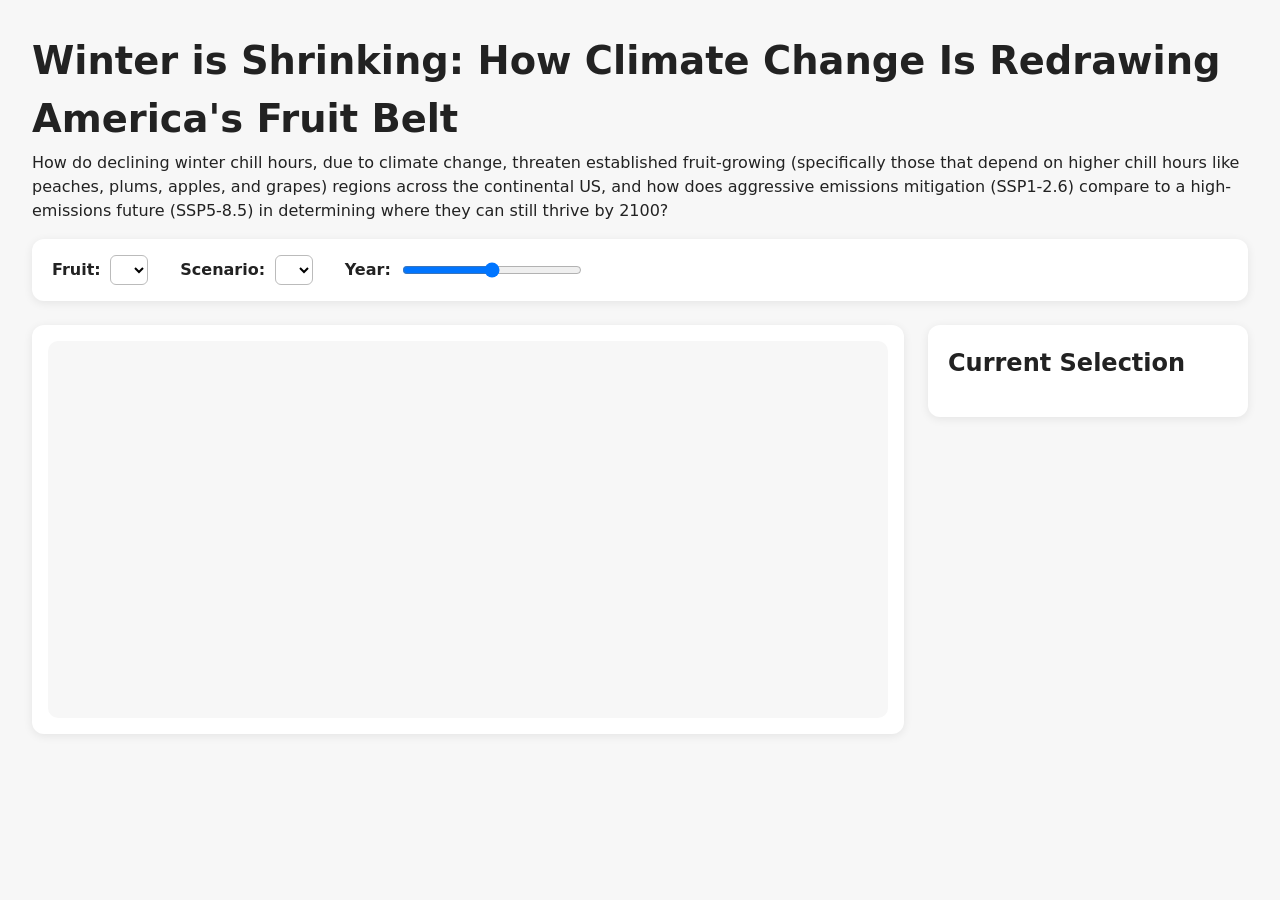
==== index.html @ 72997c23 "Refactor layout and visualization for climate change fruit suitability app - Updated HTML structure " ====
<!DOCTYPE html>
<html lang="en">
<head>
  <meta charset="UTF-8" />
  <meta name="viewport" content="width=device-width, initial-scale=1.0" />

  <title>Winter Chill Fruit Suitability</title>

  <script src="https://d3js.org/d3.v7.min.js"></script>
  <link rel="stylesheet" href="style.css" />
</head>

<body>
  <main>
    <h1>Winter is Shrinking: How Climate Change Is Redrawing America's Fruit Belt</h1>

    <p>
      How do declining winter chill hours, due to climate change, threaten established fruit-growing (specifically those that depend on higher chill hours like peaches, plums, apples, and grapes) regions across the continental US, and how does aggressive emissions mitigation (SSP1-2.6) compare to a high-emissions future (SSP5-8.5) in determining where they can still thrive by 2100?
    </p>

    <section id="controls">
      <label>
        Fruit:
        <select id="fruit-select"></select>
      </label>

      <label>
        Scenario:
        <select id="scenario-select"></select>
      </label>

      <label>
        Year:
        <input id="year-slider" type="range" />
        <span id="year-label"></span>
      </label>
    </section>
    <section id="vis-layout">
        <section id="chart-section">
        <svg id="map" width="960" height="430" viewBox="0 0 960 430" preserveAspectRatio="xMidYMid meet"></svg>
        </section>

        <section id="details">
        <h2>Current Selection</h2>
        <p id="selection-summary"></p>
        </section>
    </section>
  </main>

  <div id="tooltip"></div>

  <script src="main.js"></script>
</body>
</html>
---- style.css ----
/* -----------------------------
   Global styles
----------------------------- */

* {
  box-sizing: border-box;
}

body {
  margin: 0;
  padding: 2rem;
  font-family: system-ui, sans-serif;
  background: #f7f7f7;
  color: #222;
  line-height: 1.5;
}

h1 {
  margin-top: 0;
  margin-bottom: 0.25rem;
  font-size: 2.4rem;
}

p {
  margin-top: 0;
}

/* -----------------------------
   Controls
----------------------------- */

#controls {
  display: flex;
  flex-wrap: wrap;
  gap: 2rem;
  align-items: center;

  background: white;
  border-radius: 12px;
  padding: 1rem 1.25rem;
  box-shadow: 0 2px 10px rgb(0 0 0 / 0.08);
  margin-bottom: 1.5rem;
}

label {
  display: flex;
  align-items: center;
  gap: 0.6rem;
  font-weight: 600;
}

select,
input[type="range"] {
  cursor: pointer;
}

select {
  padding: 0.35rem 0.5rem;
  border-radius: 6px;
  border: 1px solid #bbb;
  background: white;
}

input[type="range"] {
  width: 180px;
}

#year-label {
  font-weight: 700;
  min-width: 50px;
}

/* -----------------------------
   Main visualization layout
----------------------------- */

#vis-layout {
  display: grid;
  grid-template-columns: minmax(0, 1fr) 320px;
  gap: 1.5rem;
  align-items: start;
  margin-bottom: 1.5rem;
}

#chart-section {
  background: white;
  border-radius: 12px;
  padding: 1rem;
  box-shadow: 0 2px 10px rgb(0 0 0 / 0.08);
  overflow: hidden;
}

#map {
  width: 100%;
  height: auto;
  display: block;
  background: #f7f7f7;
  border-radius: 10px;
}

/* -----------------------------
   Current selection panel
----------------------------- */

#details {
  background: white;
  border-radius: 12px;
  padding: 1.25rem;
  box-shadow: 0 2px 10px rgb(0 0 0 / 0.08);
}

#details h2 {
  margin-top: 0;
  margin-bottom: 1rem;
}

#selection-summary {
  margin: 0;
}

/* -----------------------------
   Map cells
----------------------------- */

.climate-cell {
  transition: fill 0.25s ease;
}

.climate-cell:hover {
  stroke: black;
  stroke-width: 1px;
}

/* -----------------------------
   Tooltip
----------------------------- */

#tooltip {
  position: absolute;
  opacity: 0;
  pointer-events: none;

  background: white;
  color: #222;

  border: 1px solid #bbb;
  border-radius: 8px;

  padding: 0.75rem;
  font-size: 0.9rem;

  box-shadow: 0 4px 12px rgb(0 0 0 / 0.15);

  max-width: 260px;

  transition: opacity 0.12s ease;
}

/* -----------------------------
   Responsive
----------------------------- */

@media (max-width: 900px) {
  #vis-layout {
    grid-template-columns: 1fr;
  }
}

@media (max-width: 800px) {
  body {
    padding: 1rem;
  }

  #controls {
    flex-direction: column;
    align-items: flex-start;
    gap: 1rem;
  }

  input[type="range"] {
    width: 100%;
  }
}
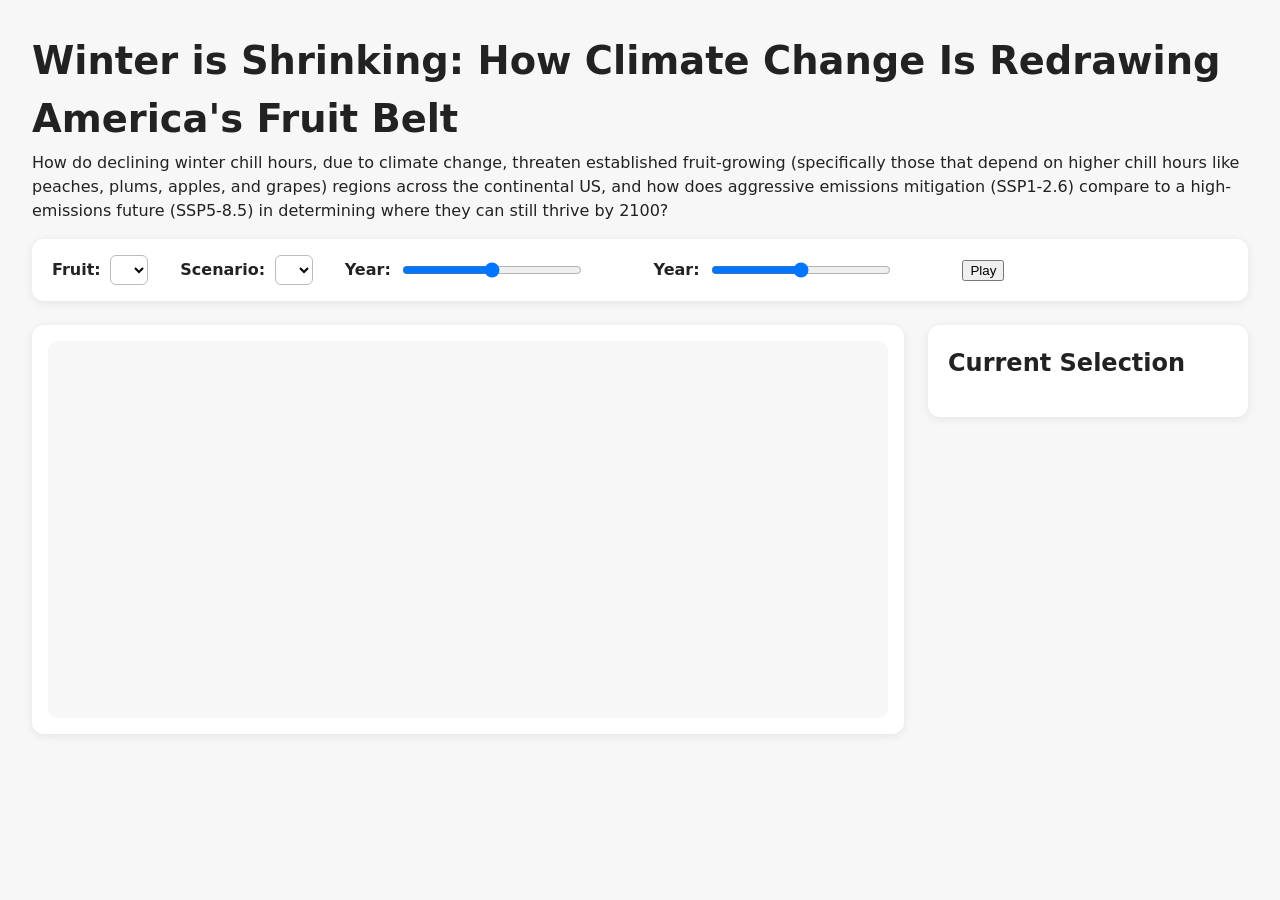
==== commit f785d4a1: "Update index.html" ====
--- a/index.html
+++ b/index.html
@@ -33,6 +33,12 @@
         Year:
         <input id="year-slider" type="range" />
         <span id="year-label"></span>
+        <label>
+        Year:
+        <input id="year-slider" type="range" />
+        <span id="year-label"></span>
+        <button id="play-btn" onclick="togglePlay()">Play</button>
+      </label>
       </label>
     </section>
     <section id="vis-layout">
@@ -51,4 +57,4 @@
 
   <script src="main.js"></script>
 </body>
-</html>+</html>
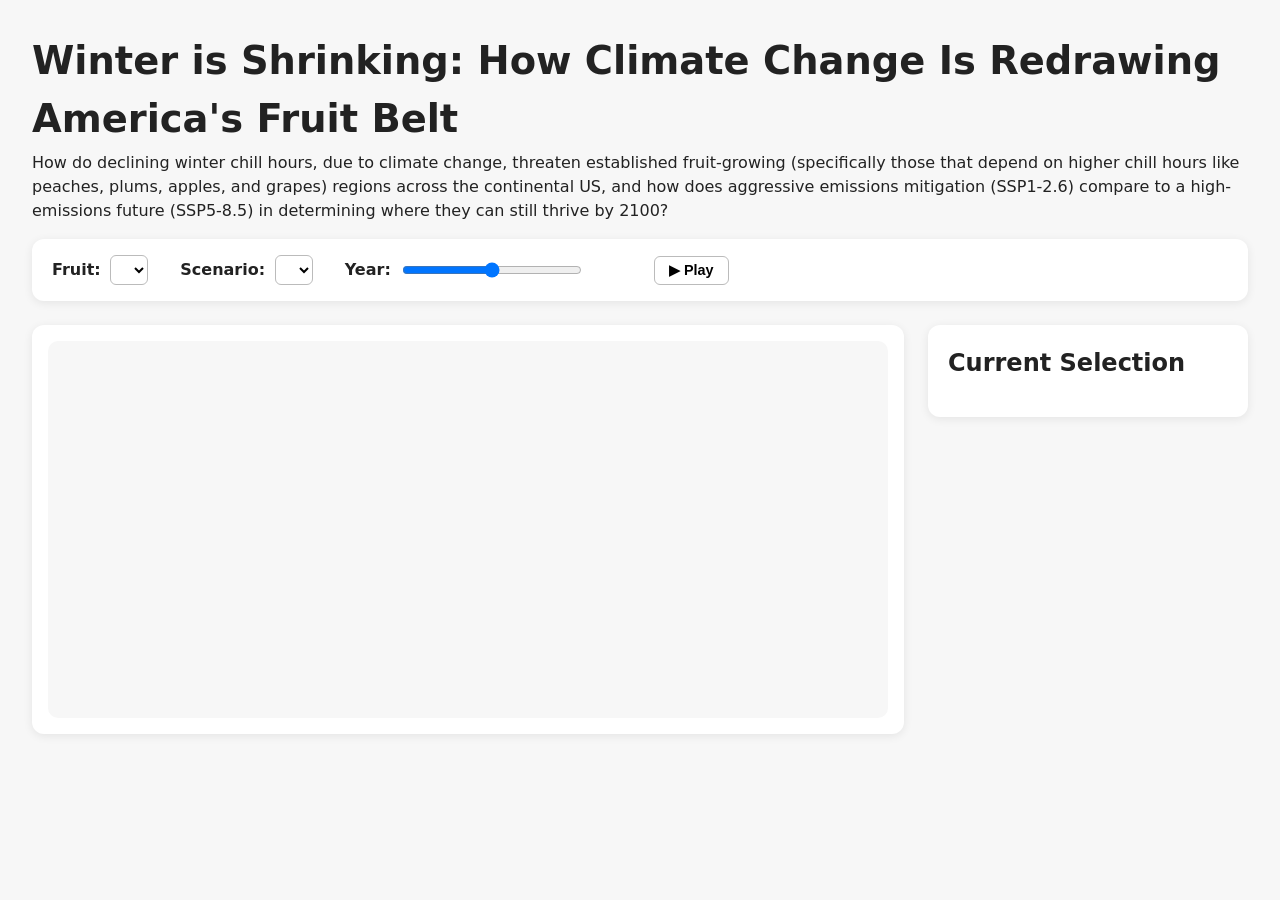
==== commit c17fa006: "Update index.html" ====
--- a/index.html
+++ b/index.html
@@ -33,11 +33,7 @@
         Year:
         <input id="year-slider" type="range" />
         <span id="year-label"></span>
-        <label>
-        Year:
-        <input id="year-slider" type="range" />
-        <span id="year-label"></span>
-        <button id="play-btn" onclick="togglePlay()">Play</button>
+        <button id="play-btn" onclick="togglePlay()">▶ Play</button>
       </label>
       </label>
     </section>
--- a/style.css
+++ b/style.css
@@ -180,4 +180,30 @@
   input[type="range"] {
     width: 100%;
   }
-}+}
+
+#play-btn {
+  padding: 0.35rem 0.9rem;
+  border-radius: 6px;
+  border: 1px solid #bbb;
+  background: white;
+  font-weight: 600;
+  font-size: 0.9rem;
+  cursor: pointer;
+  transition: background 0.15s, color 0.15s, border-color 0.15s;
+  white-space: nowrap;
+}
+
+#play-btn:hover {
+  background: #f0f0f0;
+}
+
+#play-btn.playing {
+  background: #1a73e8;
+  color: white;
+  border-color: #1a73e8;
+}
+
+#play-btn.playing:hover {
+  background: #1558b0;
+}
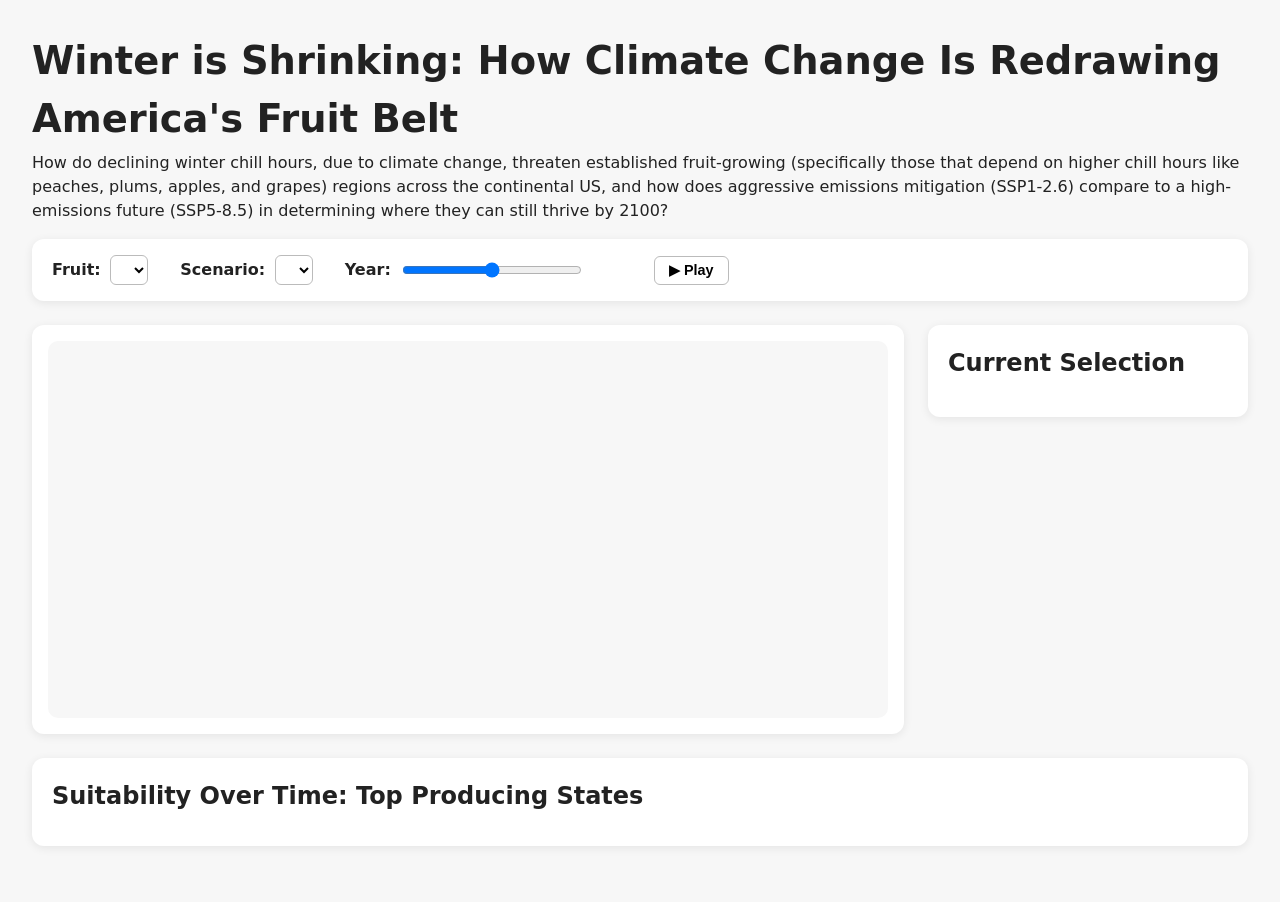
==== commit 583051c9: "Add: top three states graphs" ====
--- a/index.html
+++ b/index.html
@@ -47,6 +47,10 @@
         <p id="selection-summary"></p>
         </section>
     </section>
+    <section id="state-charts-section">
+      <h2 id="state-charts-heading">Suitability Over Time: Top Producing States</h2>
+      <div id="state-charts"></div>
+    </section>
   </main>
 
   <div id="tooltip"></div>
--- a/style.css
+++ b/style.css
@@ -207,3 +207,65 @@
 #play-btn.playing:hover {
   background: #1558b0;
 }
+
+/* -------------------------
+   State line charts
+------------------------- */
+
+#state-charts-section {
+  background: white;
+  border-radius: 12px;
+  padding: 1.25rem;
+  box-shadow: 0 2px 10px rgb(0 0 0 / 0.08);
+  margin-bottom: 1.5rem;
+}
+
+#state-charts-heading {
+  margin-top: 0;
+  margin-bottom: 0.75rem;
+}
+
+#state-charts {
+  display: flex;
+  flex-wrap: wrap;
+  gap: 1.25rem;
+}
+
+.state-chart-card {
+  flex: 1 1 240px;
+  min-width: 0;
+}
+
+.chart-title {
+  margin: 0 0 0.25rem 0;
+  font-size: 0.95rem;
+  font-weight: 600;
+  color: #333;
+}
+
+.state-chart-svg {
+  width: 100%;
+  height: auto;
+  display: block;
+  overflow: visible;
+}
+
+.scenario-line {
+  stroke-linejoin: round;
+  stroke-linecap: round;
+}
+
+.year-marker {
+  pointer-events: none;
+}
+
+.axis-label {
+  font-size: 11px;
+  fill: #555;
+}
+
+@media (max-width: 700px) {
+  #state-charts {
+    flex-direction: column;
+  }
+}
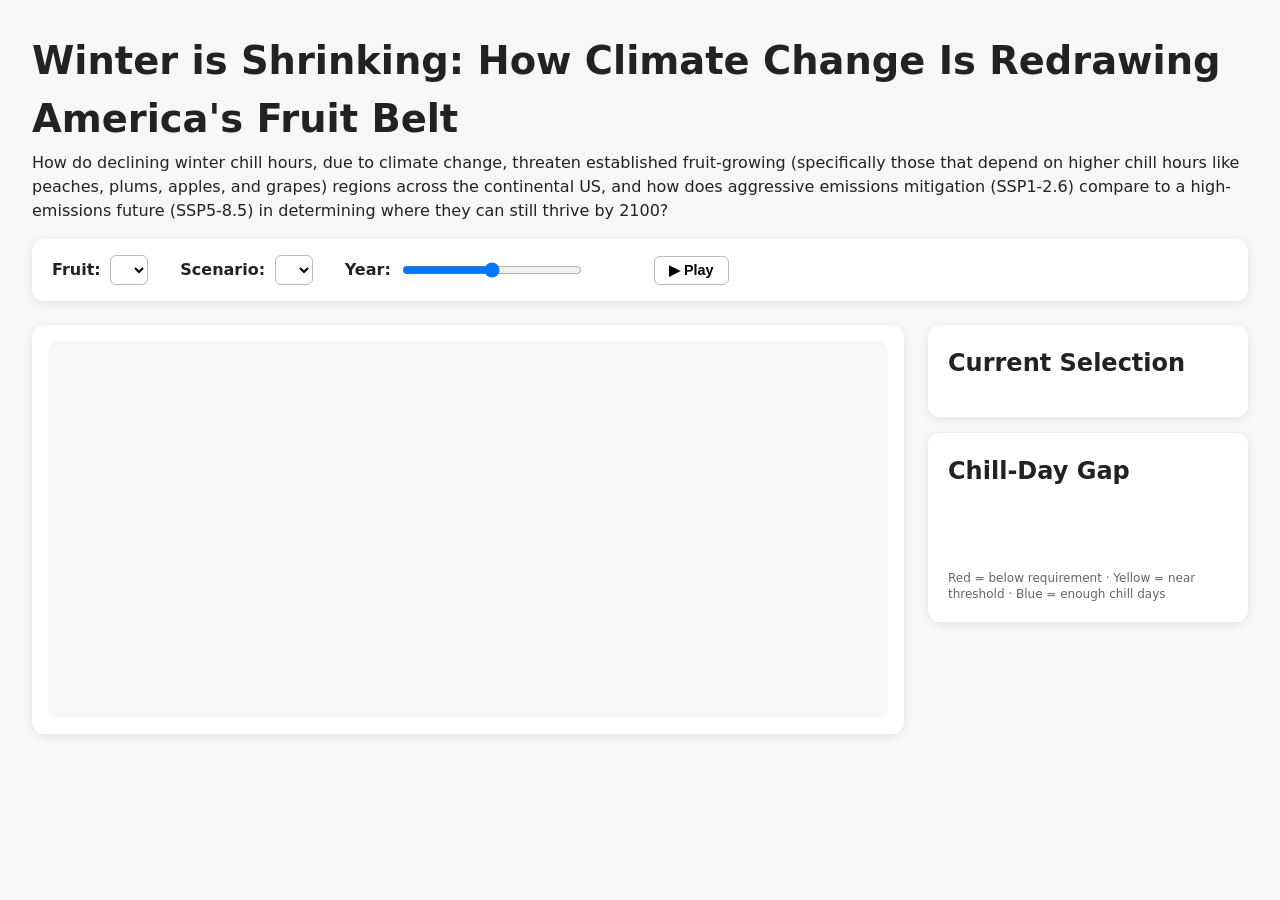
==== commit c832ea88: "legend added" ====
--- a/index.html
+++ b/index.html
@@ -42,14 +42,23 @@
         <svg id="map" width="960" height="430" viewBox="0 0 960 430" preserveAspectRatio="xMidYMid meet"></svg>
         </section>
 
-        <section id="details">
-        <h2>Current Selection</h2>
-        <p id="selection-summary"></p>
-        </section>
-    </section>
-    <section id="state-charts-section">
-      <h2 id="state-charts-heading">Suitability Over Time: Top Producing States</h2>
-      <div id="state-charts"></div>
+        <aside id="sidebar">
+          <section id="details">
+          <h2>Current Selection</h2>
+          <p id="selection-summary"></p>
+          </section>
+
+          <section id="legend">
+            <h2>Chill-Day Gap</h2>
+            <p id="legend-caption"></p>
+            <svg id="legend-svg" width="280" height="60"
+                 viewBox="0 0 280 60" preserveAspectRatio="xMidYMid meet"
+                 aria-label="Diverging color scale legend"></svg>
+            <p class="legend-help">
+              Red = below requirement &middot; Yellow = near threshold &middot; Blue = enough chill days
+            </p>
+          </section>
+        </aside>
     </section>
   </main>
 
--- a/style.css
+++ b/style.css
@@ -99,6 +99,16 @@
 }
 
 /* -----------------------------
+   Sidebar (right column)
+----------------------------- */
+
+#sidebar {
+  display: flex;
+  flex-direction: column;
+  gap: 1rem;
+}
+
+/* -----------------------------
    Current selection panel
 ----------------------------- */
 
@@ -116,6 +126,40 @@
 
 #selection-summary {
   margin: 0;
+}
+
+/* -----------------------------
+   Legend
+----------------------------- */
+
+#legend {
+  background: white;
+  border-radius: 12px;
+  padding: 1.25rem;
+  box-shadow: 0 2px 10px rgb(0 0 0 / 0.08);
+}
+
+#legend h2 {
+  margin: 0 0 0.5rem;
+}
+
+#legend-caption {
+  margin: 0 0 0.75rem;
+  font-size: 0.9rem;
+  color: #444;
+}
+
+#legend-svg {
+  width: 100%;
+  height: auto;
+  display: block;
+}
+
+.legend-help {
+  margin: 0.6rem 0 0;
+  font-size: 0.75rem;
+  color: #666;
+  line-height: 1.3;
 }
 
 /* -----------------------------
@@ -207,65 +251,3 @@
 #play-btn.playing:hover {
   background: #1558b0;
 }
-
-/* -------------------------
-   State line charts
-------------------------- */
-
-#state-charts-section {
-  background: white;
-  border-radius: 12px;
-  padding: 1.25rem;
-  box-shadow: 0 2px 10px rgb(0 0 0 / 0.08);
-  margin-bottom: 1.5rem;
-}
-
-#state-charts-heading {
-  margin-top: 0;
-  margin-bottom: 0.75rem;
-}
-
-#state-charts {
-  display: flex;
-  flex-wrap: wrap;
-  gap: 1.25rem;
-}
-
-.state-chart-card {
-  flex: 1 1 240px;
-  min-width: 0;
-}
-
-.chart-title {
-  margin: 0 0 0.25rem 0;
-  font-size: 0.95rem;
-  font-weight: 600;
-  color: #333;
-}
-
-.state-chart-svg {
-  width: 100%;
-  height: auto;
-  display: block;
-  overflow: visible;
-}
-
-.scenario-line {
-  stroke-linejoin: round;
-  stroke-linecap: round;
-}
-
-.year-marker {
-  pointer-events: none;
-}
-
-.axis-label {
-  font-size: 11px;
-  fill: #555;
-}
-
-@media (max-width: 700px) {
-  #state-charts {
-    flex-direction: column;
-  }
-}
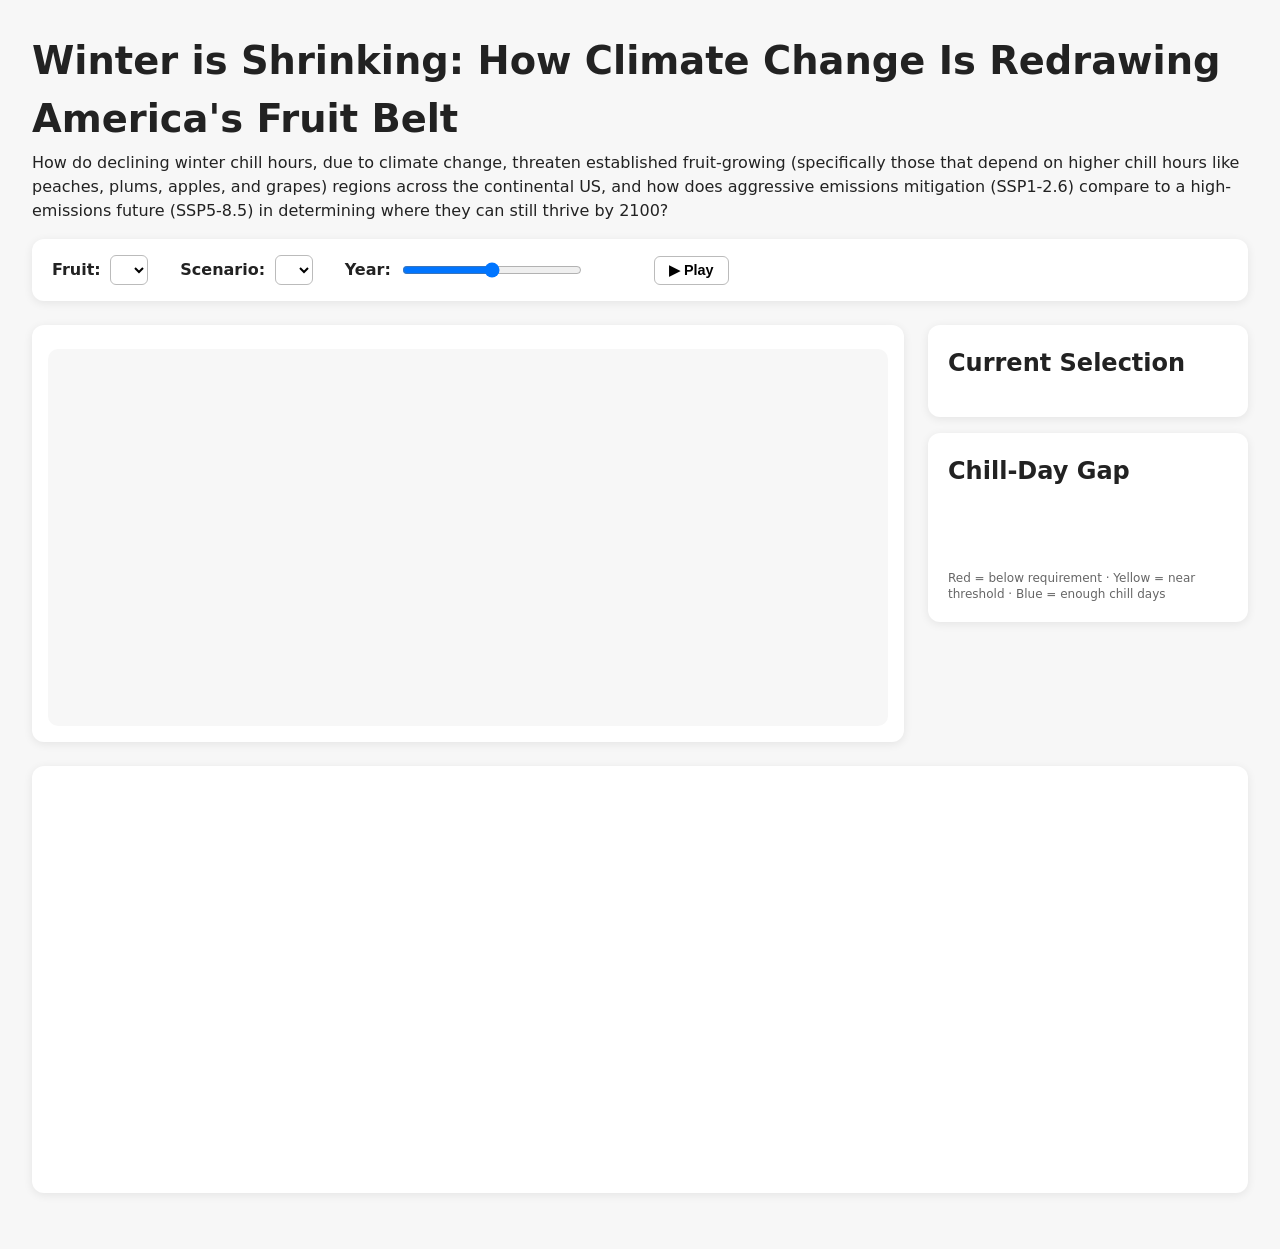
==== commit 7ba43857: "initial plan execution" ====
--- a/index.html
+++ b/index.html
@@ -39,6 +39,7 @@
     </section>
     <section id="vis-layout">
         <section id="chart-section">
+        <p id="production-caption"></p>
         <svg id="map" width="960" height="430" viewBox="0 0 960 430" preserveAspectRatio="xMidYMid meet"></svg>
         </section>
 
@@ -60,6 +61,14 @@
           </section>
         </aside>
     </section>
+
+    <section id="impact-chart-section">
+      <h2 id="impact-chart-title"></h2>
+      <div id="impact-chart-legend"></div>
+      <svg id="impact-chart" width="960" viewBox="0 0 960 300" preserveAspectRatio="xMidYMid meet"></svg>
+      <p class="impact-chart-caption" id="impact-chart-caption"></p>
+      <p class="impact-chart-note" id="impact-chart-note"></p>
+    </section>
   </main>
 
   <div id="tooltip"></div>
--- a/style.css
+++ b/style.css
@@ -175,6 +175,72 @@
   stroke-width: 1px;
 }
 
+.climate-cell.production-cell {
+  stroke: #111;
+  stroke-width: 2;
+  pointer-events: stroke;
+}
+
+#production-caption {
+  margin: 0 0 0.5rem;
+  font-size: 0.85rem;
+  color: #444;
+}
+
+/* -----------------------------
+   Impact chart
+----------------------------- */
+
+#impact-chart-section {
+  background: white;
+  border-radius: 12px;
+  padding: 1rem 1.25rem 1.25rem;
+  box-shadow: 0 2px 10px rgb(0 0 0 / 0.08);
+  margin-bottom: 1.5rem;
+}
+
+#impact-chart-section h2 {
+  margin: 0 0 0.5rem;
+  font-size: 1.2rem;
+}
+
+#impact-chart-legend {
+  display: flex;
+  flex-wrap: wrap;
+  justify-content: center;
+  gap: 1.25rem;
+  font-size: 0.85rem;
+  margin: 0.25rem 0 0.5rem;
+  color: #333;
+}
+
+#impact-chart-legend .legend-item {
+  display: inline-flex;
+  align-items: center;
+  gap: 0.4rem;
+}
+
+#impact-chart-legend .legend-swatch {
+  display: inline-block;
+  width: 22px;
+  height: 3px;
+  border-radius: 1px;
+}
+
+#impact-chart {
+  width: 100%;
+  height: auto;
+  display: block;
+}
+
+.impact-chart-caption,
+.impact-chart-note {
+  margin: 0.5rem 0 0;
+  font-size: 12px;
+  color: #666;
+  line-height: 1.4;
+}
+
 /* -----------------------------
    Tooltip
 ----------------------------- */
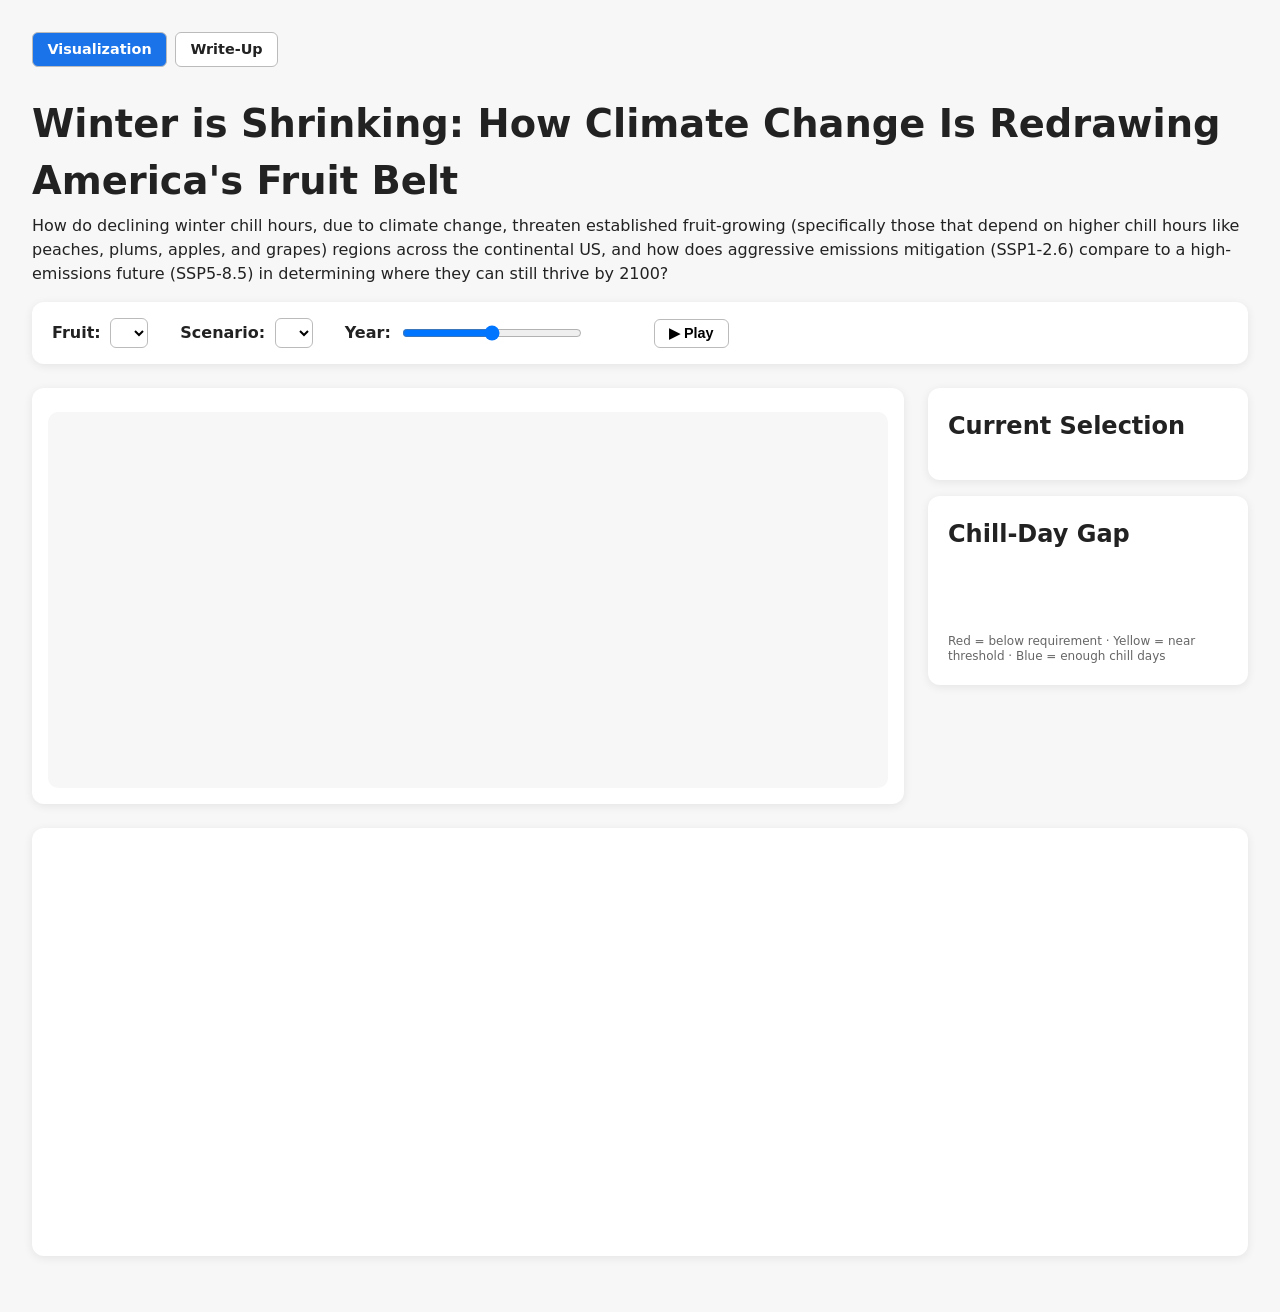
==== commit 85ba28d4: "Add navigation links to index.html" ====
--- a/index.html
+++ b/index.html
@@ -11,6 +11,10 @@
 </head>
 
 <body>
+  <nav style="display:flex;gap:0.5rem;margin-bottom:1.75rem;flex-wrap:wrap;">
+  <a href="index.html" style="display:inline-block;padding:0.35rem 0.9rem;border-radius:6px;border:1px solid #bbb;background:#1a73e8;color:white;font-weight:600;font-size:0.9rem;text-decoration:none;">Visualization</a>
+  <a href="writeup.html" style="display:inline-block;padding:0.35rem 0.9rem;border-radius:6px;border:1px solid #bbb;background:white;color:#222;font-weight:600;font-size:0.9rem;text-decoration:none;">Write-Up</a>
+  </nav>
   <main>
     <h1>Winter is Shrinking: How Climate Change Is Redrawing America's Fruit Belt</h1>
 
@@ -59,11 +63,13 @@
               Red = below requirement &middot; Yellow = near threshold &middot; Blue = enough chill days
             </p>
           </section>
+
         </aside>
     </section>
 
     <section id="impact-chart-section">
       <h2 id="impact-chart-title"></h2>
+      <p id="impact-chart-subtitle"></p>
       <div id="impact-chart-legend"></div>
       <svg id="impact-chart" width="960" viewBox="0 0 960 300" preserveAspectRatio="xMidYMid meet"></svg>
       <p class="impact-chart-caption" id="impact-chart-caption"></p>
--- a/style.css
+++ b/style.css
@@ -175,18 +175,29 @@
   stroke-width: 1px;
 }
 
-.climate-cell.production-cell {
-  stroke: #111;
-  stroke-width: 2;
-  pointer-events: stroke;
-}
-
 #production-caption {
   margin: 0 0 0.5rem;
   font-size: 0.85rem;
   color: #444;
 }
 
+.region-label text {
+  paint-order: stroke;
+  stroke: white;
+  stroke-width: 3.5;
+  stroke-linejoin: round;
+  fill: #111;
+  font-size: 11px;
+  font-weight: 600;
+  pointer-events: none;
+  user-select: none;
+}
+
+.region-label circle {
+  stroke: white;
+  stroke-width: 1;
+}
+
 /* -----------------------------
    Impact chart
 ----------------------------- */
@@ -200,8 +211,14 @@
 }
 
 #impact-chart-section h2 {
+  margin: 0 0 0.25rem;
+  font-size: 1.2rem;
+}
+
+#impact-chart-subtitle {
   margin: 0 0 0.5rem;
-  font-size: 1.2rem;
+  font-size: 0.9rem;
+  color: #555;
 }
 
 #impact-chart-legend {
